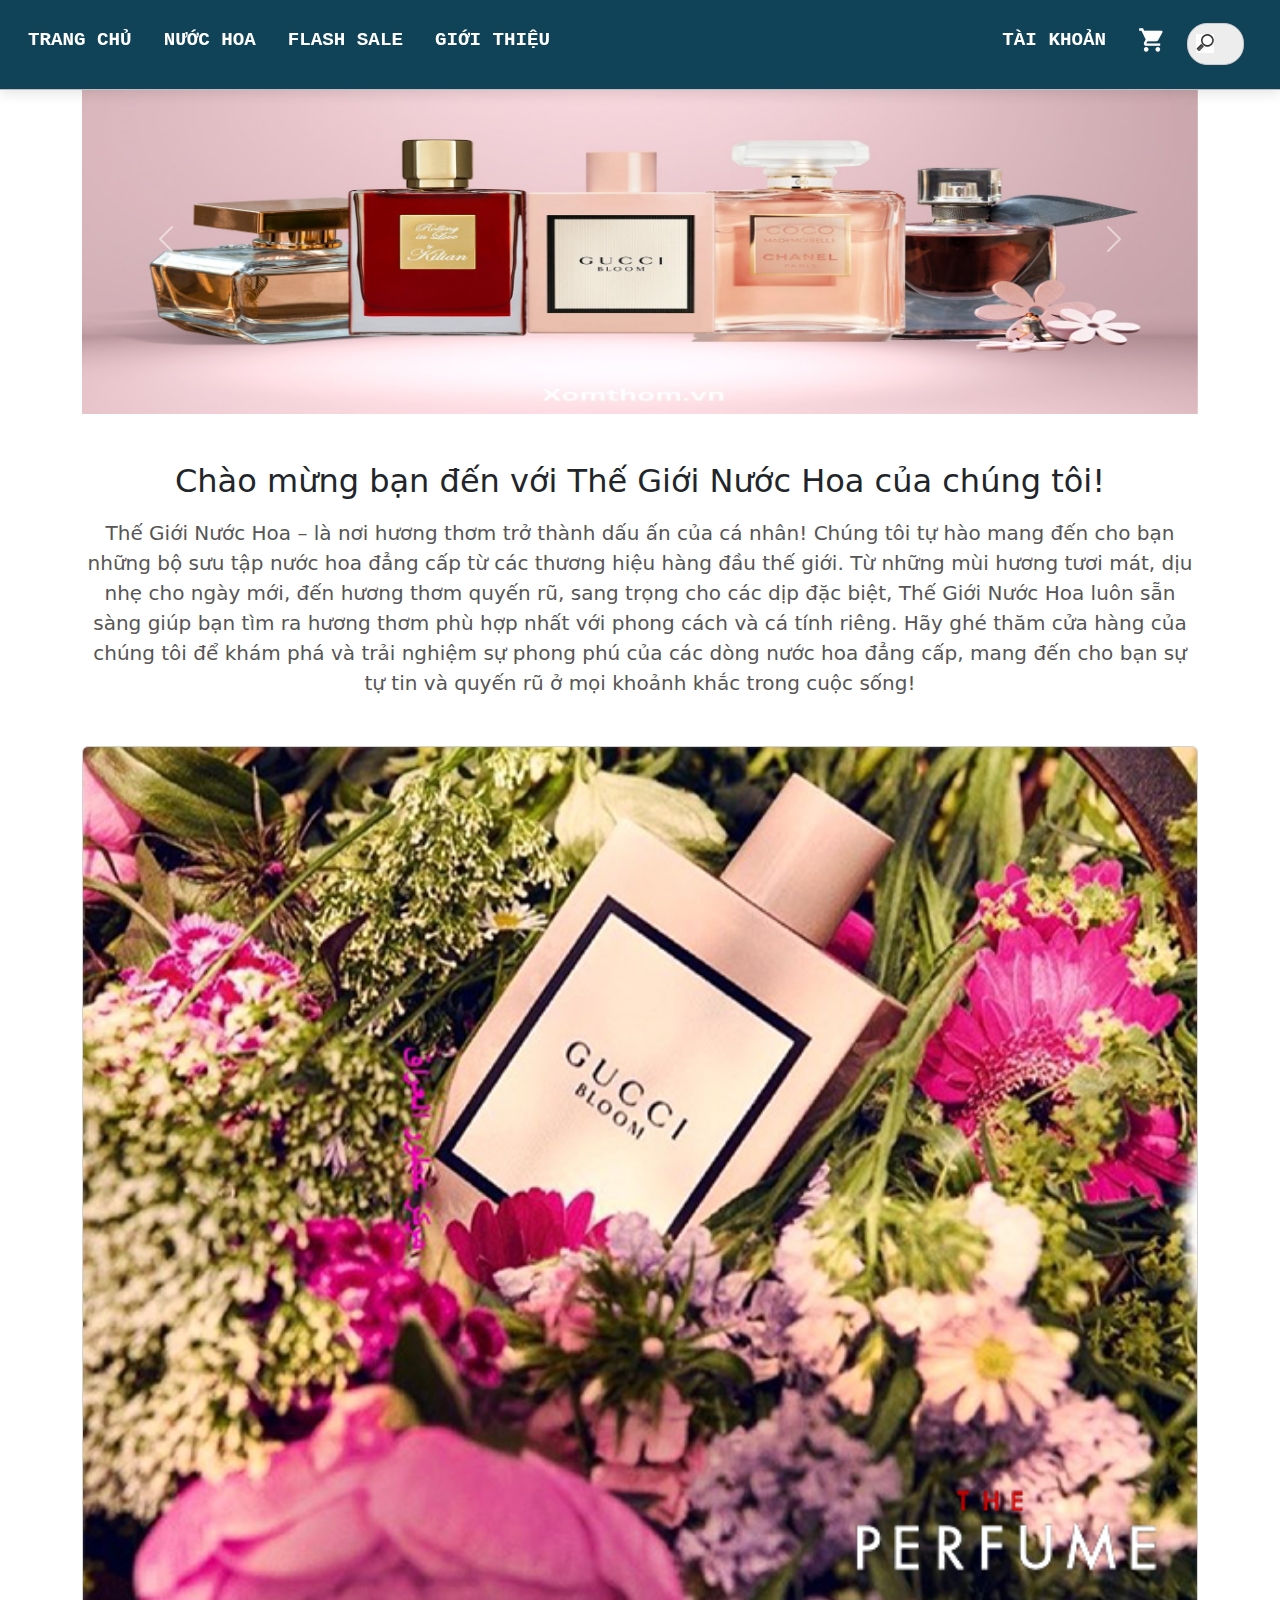
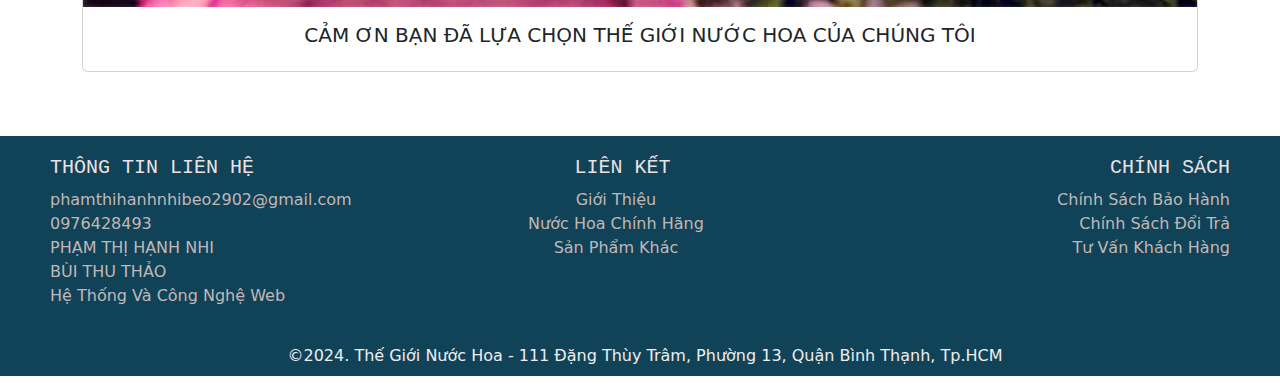
==== html/index.html @ d0eee2d2 "Baitaplon" ====
<!DOCTYPE html>
<html lang="en">

<head>
    <meta charset="UTF-8">
    <meta name="viewport" content="width=device-width, initial-scale=1.0">
    <title>Thế Giới Nước Hoa</title>
    <link rel="icon" href="../images/logo/a.ico" type="image/x-icon">
    <link href="https://fonts.googleapis.com/icon?family=Material+Icons" rel="stylesheet">
    <link rel="stylesheet" href="../css/style.css">
    <link rel="stylesheet" href="https://cdn.jsdelivr.net/npm/bootstrap@5.3.2/dist/css/bootstrap.min.css">
</head>

<body>
    <div class="wrapper">
        <header>
            <nav class="navbar fixed-top navbar-expand-lg navbar-light bg-menu">
                <div class="container-fluid">
                    <div class="row nav_container">
                        <div class="col-sm-2 d-block d-sm-none">
                            <button class="navbar-toggler" type="button" data-toggle="collapse" data-target="#navbarSupportedContent" aria-controls="navbarSupportedContent" aria-expanded="false" aria-label="Toggle navigation">
                                <span class="navbar-toggler-icon"></span>
                            </button>
                        </div>
                        <div class="col-lg-7 col-sm-12 col-xs-12">
                            <div class="collapse navbar-collapse" id="navbarSupportedContent">
                                <ul class="navbar-nav">
                                    <li class="nav-item">
                                        <a class="nav-link menu-item" href="../html/index.html" data-bs-toggle="">Trang Chủ</a>

                                    </li>
                                    <li class="nav-item dropdown">
                                        <a class="nav-link menu-item" href="./nuochoa.html" data-bs-toggle="dropdown">NƯỚC HOA</a>
                                        <ul class="dropdown-menu sub-menu">
                                            <li><a class="dropdown-item" href="./nuochoa.html" data-gender="Nữ">NƯỚC HOA NỮ</a></li>
                                            <li><a class="dropdown-item" href="./nuochoa.html" data-gender="Nam">NƯỚC HOA NAM</a></li>
                                        </ul>
                                    </li>
                                    <li class="nav-item dropdown">
                                        <a class="nav-link menu-item" href="./flashsale.html" data-bs-toggle="dropdown">FLASH SALE</a>
                                        <ul class="dropdown-menu sub-menu">
                                            <li><a class="dropdown-item" href="./flashsale.html" data-gender="Nữ">NƯỚC HOA NỮ</a></li>
                                            <li><a class="dropdown-item" href="./flashsale.html" data-gender="Nam">NƯỚC HOA NAM</a></li>
                                        </ul>
                                    </li>
                                    <li class="nav-item">
                                        <a class="nav-link menu-item" href="../html/gioithieu.html">GIỚI THIỆU</a>
                                    </li>
                                </ul>
                            </div>
                        </div>
                        <div class="col-lg-5 col-sm-12 menu_right">
                            <ul class="navbar-nav" style="float: right;">
                                <li class="nav-item dropdown">
                                    <a class="nav-link menu-item" href="./dangkithanhvien.html" data-bs-toggle="dropdown">TÀI KHOẢN</a>
                                    <ul class="dropdown-menu sub-menu">
                                        <li><a class="dropdown-item" href="../html/dangkithanhvien.html">Đăng Ký</a></li>
                                        <li><a class="dropdown-item" href="../html/dangnhap.html">Đăng Nhập</a></li>
                                    </ul>
                                </li>
                                <li class="nav-item dropdown item_menu_right">
                                    <a class="nav-link menu-item" href="./giohang.html"><i class="material-icons">shopping_cart</i></a>
                                </li>
                                <li class="nav-item dropdown item_menu_right">
                                    <form action="./timkiem.html" id="Search">
                                        <input type="search" placeholder="Tìm kiếm loại nước hoa yêu thích của bạn">
                                    </form>
                                </li>
                            </ul>
                        </div>
                    </div>
                </div>
            </nav>
        </header>

        <div class="container container_slider" style="margin-top: 5%;">
            <div id="carouselExampleControls" class="carousel slide" data-bs-ride="carousel">
                <div class="carousel-inner">
                    <div class="carousel-item active">
                        <a href="../html/chitietnuochoa.html"><img class="d-block w-100 h-20 slider_image" src="../images/logo/23.jpg" alt="First slide"></a>
                    </div>
                    <div class="carousel-item">
                        <a href="../html/chitietnuochoa.html"><img class="d-block w-100 h-20 slider_image" src="../images/logo/25.webp" alt="Second slide"></a>
                    </div>
                    <div class="carousel-item">
                        <a href="../html/chitietnuochoa.html"><img class="d-block w-100 h-20 slider_image" src="../images/logo/27.avif" alt="Third slide"></a>
                    </div>
                    <div class="carousel-item">
                        <a href="../html/chitietnuochoa.html"><img class="d-block w-100 h-20 slider_image" src="../images/logo/26.webp" alt="Third slide"></a>
                    </div>
                </div>
                <button class="carousel-control-prev" type="button" data-bs-target="#carouselExampleControls" data-bs-slide="prev">
                    <span class="carousel-control-prev-icon" aria-hidden="true"></span>
                    <span class="visually-hidden">Previous</span>
                </button>
                <button class="carousel-control-next" type="button" data-bs-target="#carouselExampleControls" data-bs-slide="next">
                    <span class="carousel-control-next-icon" aria-hidden="true"></span>
                    <span class="visually-hidden">Next</span>
                </button>
            </div>
        </div>

        <section class="container my-5">
            <div class="text-center">
                <h2>Chào mừng bạn đến với Thế Giới Nước Hoa của chúng tôi!</h2>
                <p class="lead">Thế Giới Nước Hoa – là nơi hương thơm trở thành dấu ấn của cá nhân! Chúng tôi tự hào mang đến cho bạn những bộ sưu tập nước hoa đẳng cấp từ các thương hiệu hàng đầu thế giới. Từ những mùi hương tươi mát, dịu nhẹ cho ngày mới, đến hương
                    thơm quyến rũ, sang trọng cho các dịp đặc biệt, Thế Giới Nước Hoa luôn sẵn sàng giúp bạn tìm ra hương thơm phù hợp nhất với phong cách và cá tính riêng. Hãy ghé thăm cửa hàng của chúng tôi để khám phá và trải nghiệm sự phong phú của
                    các dòng nước hoa đẳng cấp, mang đến cho bạn sự tự tin và quyến rũ ở mọi khoảnh khắc trong cuộc sống!</p>
            </div>
        </section>

        <div class="container my-5">
            <div class="card">
                <img src="../images/logo/24.png" class="card-img-top" alt="">
                <div class="card-body text-center">
                    <h5 class="card-title">CẢM ƠN BẠN ĐÃ LỰA CHỌN THẾ GIỚI NƯỚC HOA CỦA CHÚNG TÔI</h5>
                </div>
            </div>
        </div>

        <footer>
            <div class="row">
                <div class="col-lg-4 col-sm-12 footer_element">
                    <h5 style="margin-left: 50px;">
                        THÔNG TIN LIÊN HỆ
                    </h5>
                    <p style="margin-left: 50px; width: 500px;">
                        phamthihanhnhibeo2902@gmail.com
                        <br> 0976428493
                        <br> PHẠM THỊ HẠNH NHI
                        <br> BÙI THU THẢO
                        <br> Hệ Thống Và Công Nghệ Web
                    </p>
                </div>
                <div class="col-lg-4 col-sm-12 footer_element">
                    <h5 style="margin-left: -35px; text-align: center;">
                        LIÊN KẾT
                    </h5>
                    <ul style="margin-left: -80px; text-align: center;">
                        <li><a href="./gioithieu.html">Giới Thiệu</a></li>
                        <li><a href="#">Nước Hoa Chính Hãng </a></li>
                        <li><a href="#">Sản Phẩm Khác</a></li>
                    </ul>
                </div>
                <div class="col-lg-4 col-sm-12 footer_element">
                    <h5 style="text-align: right; margin-right: 50px;">
                        CHÍNH SÁCH
                    </h5>
                    <ul style="margin-right: 50px; text-align: right;">
                        <li><a href="#">Chính Sách Bảo Hành</a></li>
                        <li><a href="#">Chính Sách Đổi Trả</a></li>
                        <li><a href="#">Tư Vấn Khách Hàng</a></li>
                    </ul>
                </div>
                <div class="col-lg-12 col-xs-12">
                    <p style="text-align: center;color: rgb(241, 237, 237); margin-left: 10px;">
                        &copy;2024. Thế Giới Nước Hoa - 111 Đặng Thùy Trâm, Phường 13, Quận Bình Thạnh, Tp.HCM
                    </p>
                </div>
            </div>
        </footer>
</body>
<script src="../js/jquery.min.js"></script>
<script src="../js/bootstrap.min.js"></script>
<script src="https://cdn.jsdelivr.net/npm/bootstrap@5.3.2/dist/js/bootstrap.bundle.min.js"></script>

</html>
---- css/style.css ----
.nav_container {
    width: 100%;
}

.logo {
    width: 100%;
    height: 50px;
}

@media all and (min-width: 992px) {
    .navbar .nav-item .dropdown-menu {
        display: none;
    }
    .navbar .nav-item:hover .dropdown-menu {
        display: block;
    }
    .navbar .nav-item .dropdown-menu {
        margin-top: 0%;
    }
}

.bg-menu {
    background-color: #104358;
    border-bottom: 1px solid silver;
    box-shadow: 0px 10px 15px -2px rgba(0, 0, 0, 0.14);
    height: 50px;
}

.menu-item {
    text-decoration: none;
    color: white !important;
    display: block;
    font-size: 17px;
    font-family: monospace;
    text-transform: uppercase;
    font-weight: 200;
}

.menu-item a:hover {
    text-decoration: none;
    font-weight: 900;
}

.sub-menu {
    border: none;
    top: 35px;
    left: 3px;
    transition: 0.2s all;
    box-shadow: 0px 3px 14px -2px rgb(0 0 0 / 57%);
}

.menu_right {
    text-align: right;
}

.item_menu_right {
    display: inline-block;
}

.slider_image {
    height: 350px;
    width: 50%;
}

.container_slider {
    max-width: 1500px;
}

.text_slider {
    text-align: left;
    word-break: break-all;
}

.bg_text_content {
    padding: 5px;
    background-color: rgba(176, 177, 175, 0.36)
}

.text-banner {
    width: 100%;
    height: 40px;
    background-color: #145e81;
}

.text-banner-p {
    font-size: x-large;
    text-align: center;
    padding: 0px;
    color: #000;
}

section .option_Category {
    margin-left: 35px;
    margin-bottom: 100px;
    width: 250px;
    height: 250px;
    float: left;
    margin-top: 35px;
}

section .option_Category img {
    float: left;
    transform: scale(1);
    transition: all;
    width: 200px;
    height: 20ss0px;
    border: 1px solid #104358;
    border-radius: 20px;
    margin-left: -20px;
}

section .option_Category .option_Category_text {
    text-align: center;
    float: left;
    margin-left: -42px;
    width: 250px;
}

section .option_Category .option_Category_text p {
    font-style: italic;
    font-size: 15px;
    justify-content: center;
    align-items: center;
}

section .option_Category .option_Category_text a {
    /* padding-top: 10px; */
    padding-left: 0px;
    padding-right: 5px;
    font-style: normal;
    float: left;
    flex-direction: column;
    color: rgb(17, 17, 17);
    text-decoration: none;
    font-family: 'Times New Roman', Times, serif, 'Times New Roman', Times, serif;
    font-size: 20px;
}

section .option_Category img:hover {
    transform: translateY(-50px);
    transition: all ease-in-out 0.5s;
}

section .option_Category .option_Category_text a:hover {
    transition: 0.2s;
    color: goldenrod;
}

section p {
    font-weight: normal;
    font-size: 15px;
    color: rgb(87, 85, 85);
    padding-top: 10px;
    text-align: center;
}

section .option a:hover {
    transition: 0.2s;
    color: goldenrod;
    border-bottom: 1px solid black;
    padding-bottom: 3px;
    width: 150px;
}

.option h3 {
    padding-top: 500px;
    width: 100%;
    height: 20px;
    text-align: center;
    font-family: 'Times New Roman', Times, serif;
    font-size: 25px;
    color: rgb(90, 76, 74);
}

.option h4 {
    padding-top: 500px;
    width: 100%;
    height: 20px;
    text-align: center;
    font-family: 'Times New Roman', Times, serif;
    font-size: 25px;
    color: rgb(90, 76, 74);
}

.banner_category {
    font-size: 25px;
    margin-top: 20px;
}

.text-banner {
    width: 100%;
    font-weight: 400;
    border-bottom: 1px solid silver;
}

.text-banner:hover {
    cursor: pointer;
}

.center-logo {
    display: flex;
    justify-content: center;
    align-items: center;
    margin-left: 10px;
}

.center-text {
    text-align: center;
    font-family: 'Segoe UI', Tahoma, Geneva, Verdana, sans-serif;
    font-size: xx-large;
    background-color: #BF9369;
    color: white !important;
    font-weight: 500;
    padding: 0px;
    margin: 0px;
}

.row-khuyenmai {
    display: flex;
    justify-content: center;
    align-items: center;
    flex-direction: row;
    background-color: #e5ba92;
}

.row-khuyenmai img {
    width: 400px;
    height: 400px;
    padding: 20px;
}

.text-khuyenmai {
    float: left;
    width: 400px;
    padding: 10px;
    background-color: #e5ba92;
}

.readmode-items {
    color: black;
    background-color: #104358;
    text-decoration: none;
}

footer {
    margin-top: 5%;
    height: 240px;
    background-color: #104358;
}

footer h5 {
    font-weight: normal;
    color: rgb(235, 225, 225);
    font-size: 20px;
    font-family: 'Courier New', Courier, monospace;
}

footer .footer_element a:hover {
    color: goldenrod;
    transition: 0.1s;
    transform: scale(1.1);
}

.footer_element {
    text-align: left;
    padding: 20px 0px 20px 70px;
}

.footer_element p {
    color: rgb(194, 183, 183);
    ;
}

.footer_element ul {
    list-style: none;
}

.footer_element ul li a {
    color: rgb(194, 183, 183);
    text-align: center;
    text-decoration: none;
}

#Search input[type=search] {
    margin-top: 5px;
    margin-left: 5px;
    width: 15px;
    padding-left: 10px;
    color: transparent;
    cursor: pointer;
}

#Search input[type=search]:hover {
    background-color: #fff;
}

#Search input[type=search]:focus {
    width: 100px;
    padding-left: 32px;
    color: #000;
    background-color: #fff;
    cursor: auto;
}

#Search input:-moz-placeholder {
    color: transparent;
}

#Search input::-webkit-input-placeholder {
    color: transparent;
}

input {
    outline: none;
}

input[type=search] {
    -webkit-appearance: textfield;
    -webkit-box-sizing: content-box;
    font-family: inherit;
    font-size: 100%;
}

.suggestions-list {
    position: absolute;
    background-color: #fff;
    border: 1px solid #ddd;
    width: 100%;
    z-index: 1000;
    max-height: 150px;
    overflow-y: auto;
}

.suggestion-item {
    padding: 8px;
    cursor: pointer;
}

.suggestion-item:hover {
    background-color: #f0f0f0;
}

input::-webkit-search-decoration,
input::-webkit-search-cancel-button {
    display: none;
}

input[type=search] {
    background: #ededed url(../images/background/search-icon.png) no-repeat 8px center;
    border: solid 1px #ccc;
    padding: 3px 11px 2px 5px;
    width: 55px;
    -webkit-border-radius: 15em;
    -moz-border-radius: 15em;
    border-radius: 15em;
    -webkit-transition: all .5s;
    -moz-transition: all .5s;
    transition: all .5s;
}

input[type=search]:focus {
    width: 130px;
    background-color: #fff;
    border-color: #66CC75;
    -webkit-box-shadow: 0 0 5px rgba(109, 207, 246, .5);
    -moz-box-shadow: 0 0 5px rgba(109, 207, 246, .5);
    box-shadow: 0 0 5px rgba(109, 207, 246, .5);
}

input:-moz-placeholder {
    color: #999;
}

input::-webkit-input-placeholder {
    color: #999;
}


/* .row-center-accound{
  display: flex;
  justify-content: center;
  align-items: center;
  height: 600px;
  background: linear-gradient(rgba(255, 255, 255, 0) , #fff ), url(../images/background/about1.jpg) no-repeat;
} */

.bt-abus {
    border: #104358 1px soild;
    border-radius: 10px;
    background-color: #104358;
    font-size: medium;
}

.bt-abus>a {
    text-decoration: none;
    color: white;
    font-weight: 100;
}

.banner-cf-item {
    margin-left: 160px;
}

.zoom-img {
    width: 100%;
    height: 350px;
    object-fit: cover;
    transition: transform 0.3s ease;
    margin-top: 20px;
    margin-bottom: 20px;
    border-radius: 10px;
}

.img-intro {
    width: 100%;
    height: 500px;
    object-fit: cover;
    transition: transform 0.3s ease;
    margin-top: 20px;
    margin-bottom: 20px;
    border-radius: 10px;
    background-position: center;
}

.zoom-img:hover {
    transform: scale(1.05);
}

.img-intro:hover {
    transform: scale(1.05);
}

.box {
    position: relative;
    overflow: hidden;
    width: 100%;
    border-radius: 15px;
    text-align: center;
    box-shadow: 0 4px 8px rgba(0, 0, 0, 0.2);
    transition: transform 0.3s ease;
    cursor: pointer;
}

.box:hover {
    transform: scale(1.05);
}

.box-bg img {
    width: 100%;
    height: 700px;
    object-fit: cover;
    border-radius: 15px;
    transition: transform 0.3s ease;
    background-position: center;
}

.box:hover .box-bg img {
    transform: scale(1.1);
}

.box-content {
    position: absolute;
    bottom: 0;
    width: 100%;
    padding: 15px;
    background: rgba(0, 0, 0, 0.4);
    color: #fff;
    border-radius: 0 0 15px 15px;
    transition: background 0.3s ease;
}

.box-content h4 {
    font-size: 1.5em;
    font-weight: bold;
}

.box-content h5 {
    font-size: 1em;
    font-weight: normal;
}

.box:hover .box-content {
    background: rgba(0, 0, 0, 0.8);
}

@import url('https://fonts.googleapis.com/css2?family=Roboto:wght@400;500;700&display=swap');
.navbar {
    /* background-color: #your-custom-color; */
    padding: 1.5rem 2rem;
    box-shadow: 0px 4px 12px rgba(0, 0, 0, 0.1);
    font-family: 'Roboto', sans-serif;
    height: 10vh;
}

.navbar .navbar-nav .nav-item .nav-link {
    font-size: 1.2rem;
    font-weight: bold;
    color: #fff;
    padding: 0.5rem 1rem;
    position: relative;
}

.menu-item:hover {
    color: #007bff;
}

.menu-item:active {
    background-color: #f1f1f1;
    color: #007bff;
}

.dropdown-menu {
    background-color: #ffffff;
    border: 1px solid #ddd;
    border-radius: 5px;
    box-shadow: 0px 8px 16px rgba(0, 0, 0, 0.1);
    display: none;
    position: absolute;
    z-index: 1000;
}

.nav-item.dropdown>.nav-link::after {
    content: '\25BC';
    font-size: 12px;
    margin-left: 5px;
    transition: transform 0.3s ease;
    vertical-align: middle;
}

.nav-item.dropdown:hover .dropdown-menu {
    display: block;
}

.dropdown-item {
    padding: 10px 20px;
    color: #333;
    transition: background-color 0.3s ease;
}

.dropdown-item:hover {
    background-color: #f1f1f1;
}

.nav-item.dropdown.show>.nav-link::after {
    transform: rotate(180deg);
}

.material-icons {
    font-size: 28px;
    color: #fff;
    transition: color 0.3s ease;
}

.material-icons:hover {
    color: #007bff;
}

#Search input[type="search"] {
    border: 1px solid #ccc;
    border-radius: 20px;
    padding: 8px 20px;
    transition: all 0.3s ease;
}

#Search input[type="search"]:focus {
    border-color: #007bff;
    box-shadow: 0px 0px 8px rgba(0, 123, 255, 0.4);
}

.menu_right {
    justify-content: flex-end;
}

.nav-item.dropdown>.nav-link::after {
    content: none;
}

.nav-item.dropdown>.nav-link {
    padding-right: 20px;
}

@media (max-width: 576px) {
    .menu_right {
        flex-direction: column;
        align-items: center;
    }
    #Search input[type="search"] {
        width: 100%;
        margin-top: 10px;
    }
}
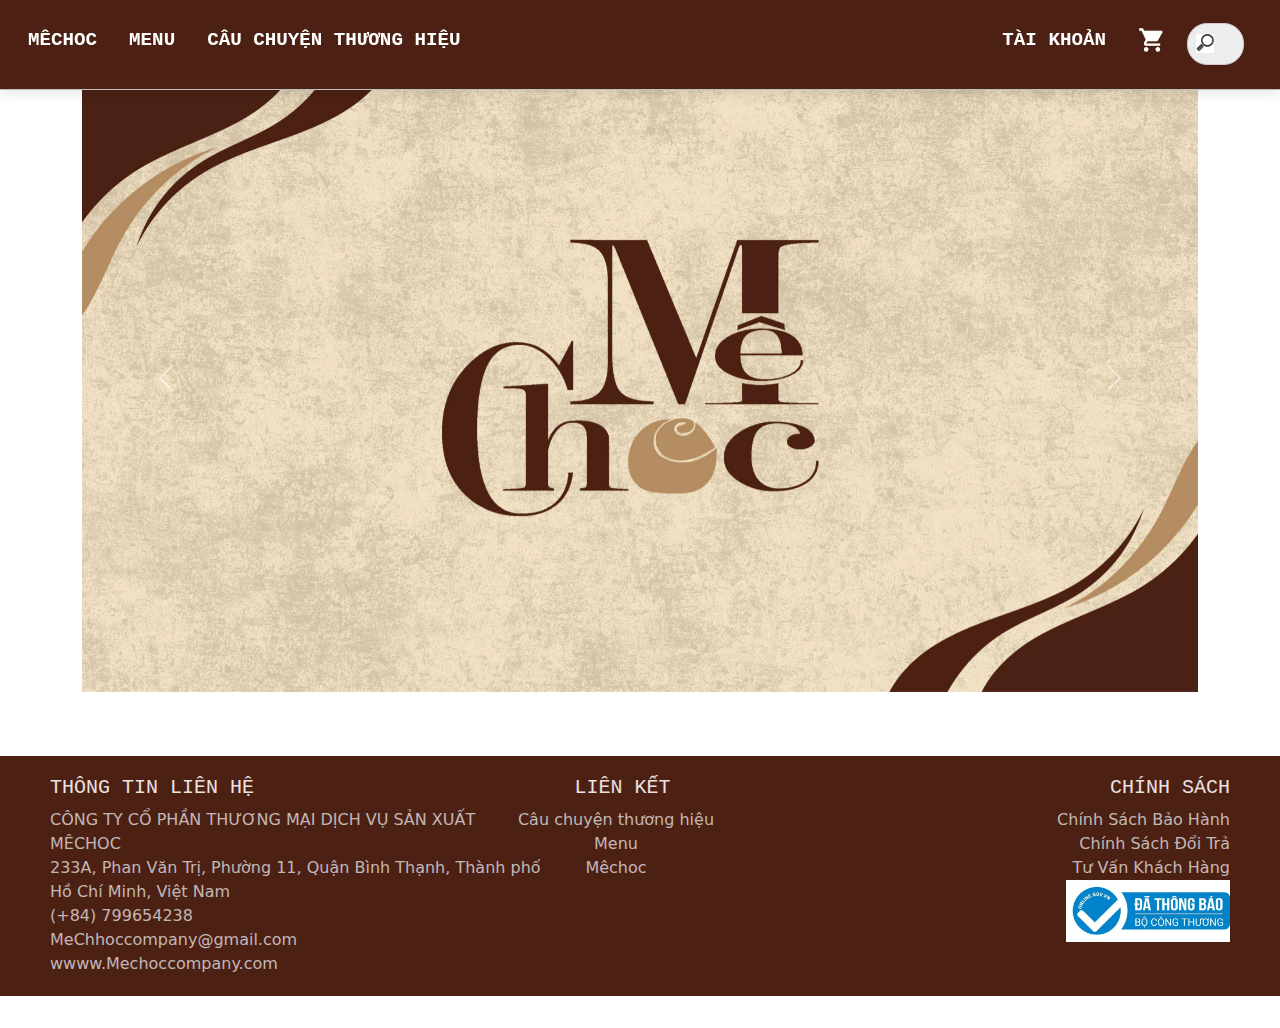
==== commit f4d632b3: "mechoc" ====
--- a/html/index.html
+++ b/html/index.html
@@ -4,8 +4,8 @@
 <head>
     <meta charset="UTF-8">
     <meta name="viewport" content="width=device-width, initial-scale=1.0">
-    <title>Thế Giới Nước Hoa</title>
-    <link rel="icon" href="../images/logo/a.ico" type="image/x-icon">
+    <title>Mêchoc</title>
+    <link rel="icon" href="../images/nama choco/2.jpg" type="image/x-icon">
     <link href="https://fonts.googleapis.com/icon?family=Material+Icons" rel="stylesheet">
     <link rel="stylesheet" href="../css/style.css">
     <link rel="stylesheet" href="https://cdn.jsdelivr.net/npm/bootstrap@5.3.2/dist/css/bootstrap.min.css">
@@ -26,25 +26,22 @@
                             <div class="collapse navbar-collapse" id="navbarSupportedContent">
                                 <ul class="navbar-nav">
                                     <li class="nav-item">
-                                        <a class="nav-link menu-item" href="../html/index.html" data-bs-toggle="">Trang Chủ</a>
+                                        <a class="nav-link menu-item" href="../html/index.html" data-bs-toggle="">Mêchoc</a>
 
                                     </li>
                                     <li class="nav-item dropdown">
-                                        <a class="nav-link menu-item" href="./nuochoa.html" data-bs-toggle="dropdown">NƯỚC HOA</a>
+                                        <a class="nav-link menu-item" href="./mechoc.html" data-bs-toggle="dropdown">Menu</a>
                                         <ul class="dropdown-menu sub-menu">
-                                            <li><a class="dropdown-item" href="./nuochoa.html" data-gender="Nữ">NƯỚC HOA NỮ</a></li>
-                                            <li><a class="dropdown-item" href="./nuochoa.html" data-gender="Nam">NƯỚC HOA NAM</a></li>
-                                        </ul>
-                                    </li>
-                                    <li class="nav-item dropdown">
-                                        <a class="nav-link menu-item" href="./flashsale.html" data-bs-toggle="dropdown">FLASH SALE</a>
-                                        <ul class="dropdown-menu sub-menu">
-                                            <li><a class="dropdown-item" href="./flashsale.html" data-gender="Nữ">NƯỚC HOA NỮ</a></li>
-                                            <li><a class="dropdown-item" href="./flashsale.html" data-gender="Nam">NƯỚC HOA NAM</a></li>
+                                            <li><a class="dropdown-item" href="./mechoc.html" data-gender="Nữ">Socola
+                                                      thanh  <span>&#9660;</span></a> </a>
+                                            </li>
+                                            <li><a class="dropdown-item" href="./mechoc.html" data-gender="Nam">Bột
+                                                     Cacao</a></li>
+                                            <li><a class="dropdown-item" href="./mechoc.html" data-gender="Nam">Set event</a></li>
                                         </ul>
                                     </li>
                                     <li class="nav-item">
-                                        <a class="nav-link menu-item" href="../html/gioithieu.html">GIỚI THIỆU</a>
+                                        <a class="nav-link menu-item" href="../html/gioithieu.html">CÂU CHUYỆN THƯƠNG HIỆU</a>
                                     </li>
                                 </ul>
                             </div>
@@ -54,12 +51,14 @@
                                 <li class="nav-item dropdown">
                                     <a class="nav-link menu-item" href="./dangkithanhvien.html" data-bs-toggle="dropdown">TÀI KHOẢN</a>
                                     <ul class="dropdown-menu sub-menu">
-                                        <li><a class="dropdown-item" href="../html/dangkithanhvien.html">Đăng Ký</a></li>
+                                        <li><a class="dropdown-item" href="../html/dangkithanhvien.html">Đăng Ký</a>
+                                        </li>
                                         <li><a class="dropdown-item" href="../html/dangnhap.html">Đăng Nhập</a></li>
                                     </ul>
                                 </li>
                                 <li class="nav-item dropdown item_menu_right">
-                                    <a class="nav-link menu-item" href="./giohang.html"><i class="material-icons">shopping_cart</i></a>
+                                    <a class="nav-link menu-item" href="./giohang.html"><i
+                                            class="material-icons">shopping_cart</i></a>
                                 </li>
                                 <li class="nav-item dropdown item_menu_right">
                                     <form action="./timkiem.html" id="Search">
@@ -77,16 +76,13 @@
             <div id="carouselExampleControls" class="carousel slide" data-bs-ride="carousel">
                 <div class="carousel-inner">
                     <div class="carousel-item active">
-                        <a href="../html/chitietnuochoa.html"><img class="d-block w-100 h-20 slider_image" src="../images/logo/23.jpg" alt="First slide"></a>
+                        <a href="../html/chitiet.html"><img class="d-block w-100 h-100 slider_image" src="../images/nama choco/2.jpg" alt="First slide"></a>
                     </div>
                     <div class="carousel-item">
-                        <a href="../html/chitietnuochoa.html"><img class="d-block w-100 h-20 slider_image" src="../images/logo/25.webp" alt="Second slide"></a>
+                        <a href="../html/chitiet.html"><img class="d-block w-100 h-100 slider_image" src="../images/nama choco/1.jpg" alt="Second slide"></a>
                     </div>
                     <div class="carousel-item">
-                        <a href="../html/chitietnuochoa.html"><img class="d-block w-100 h-20 slider_image" src="../images/logo/27.avif" alt="Third slide"></a>
-                    </div>
-                    <div class="carousel-item">
-                        <a href="../html/chitietnuochoa.html"><img class="d-block w-100 h-20 slider_image" src="../images/logo/26.webp" alt="Third slide"></a>
+                        <a href="../html/chitiet.html"><img class="d-block w-100 h-100 slider_image" src="../images/nama choco/z6088267294400_0f131cd0fc2dcb92fbd1835c05bc7cf0.jpg" alt="Third slide"></a>
                     </div>
                 </div>
                 <button class="carousel-control-prev" type="button" data-bs-target="#carouselExampleControls" data-bs-slide="prev">
@@ -98,67 +94,52 @@
                     <span class="visually-hidden">Next</span>
                 </button>
             </div>
+
         </div>
+    </div>
+    </section>
+    <footer>
+        <div class="row">
+            <div class="col-lg-4 col-sm-12 footer_element">
+                <h5 style="margin-left: 50px;">
+                    THÔNG TIN LIÊN HỆ
+                </h5>
+                <p style="margin-left: 50px; width: 500px;">
+                    CÔNG TY CỔ PHẦN THƯƠNG MẠI DỊCH VỤ SẢN XUẤT MÊCHOC
+                    <br>233A, Phan Văn Trị, Phường 11, Quận Bình Thạnh, Thành phố Hồ Chí Minh, Việt Nam
+                    <br> (+84) 799654238
+                    <br> MeChhoccompany@gmail.com
+                    <br> wwww.Mechoccompany.com
+                </p>
+            </div>
+            <div class="col-lg-4 col-sm-12 footer_element">
+                <h5 style="margin-left: -35px; text-align: center;">
+                    LIÊN KẾT
+                </h5>
+                <ul style="margin-left: -80px; text-align: center;">
+                    <li><a href="./gioithieu.html">Câu chuyện thương hiệu</a></li>
+                    <li><a href="./mechoc.html">Menu</a></li>
+                    <li><a href="./index.html">Mêchoc </a></li>
+                </ul>
+            </div>
+            <div class="col-lg-4 col-sm-12 footer_element">
+                <h5 style="text-align: right; margin-right: 50px;">
+                    CHÍNH SÁCH
+                </h5>
+                <ul style="margin-right: 50px; text-align: right;">
+                    <li><a href="#">Chính Sách Bảo Hành</a></li>
+                    <li><a href="#">Chính Sách Đổi Trả</a></li>
+                    <li><a href="#">Tư Vấn Khách Hàng</a></li>
+                    <img src="../images/nama choco/f18ede3b-c334-4de0-a953-8113298562f8.jpg" class="w-50">
+                </ul>
+            </div>
+            <div class="col-lg-12 col-xs-12">
+                <p style="text-align: center;color: rgb(241, 237, 237); margin-left: 10px;">
 
-        <section class="container my-5">
-            <div class="text-center">
-                <h2>Chào mừng bạn đến với Thế Giới Nước Hoa của chúng tôi!</h2>
-                <p class="lead">Thế Giới Nước Hoa – là nơi hương thơm trở thành dấu ấn của cá nhân! Chúng tôi tự hào mang đến cho bạn những bộ sưu tập nước hoa đẳng cấp từ các thương hiệu hàng đầu thế giới. Từ những mùi hương tươi mát, dịu nhẹ cho ngày mới, đến hương
-                    thơm quyến rũ, sang trọng cho các dịp đặc biệt, Thế Giới Nước Hoa luôn sẵn sàng giúp bạn tìm ra hương thơm phù hợp nhất với phong cách và cá tính riêng. Hãy ghé thăm cửa hàng của chúng tôi để khám phá và trải nghiệm sự phong phú của
-                    các dòng nước hoa đẳng cấp, mang đến cho bạn sự tự tin và quyến rũ ở mọi khoảnh khắc trong cuộc sống!</p>
-            </div>
-        </section>
-
-        <div class="container my-5">
-            <div class="card">
-                <img src="../images/logo/24.png" class="card-img-top" alt="">
-                <div class="card-body text-center">
-                    <h5 class="card-title">CẢM ƠN BẠN ĐÃ LỰA CHỌN THẾ GIỚI NƯỚC HOA CỦA CHÚNG TÔI</h5>
-                </div>
+                </p>
             </div>
         </div>
-
-        <footer>
-            <div class="row">
-                <div class="col-lg-4 col-sm-12 footer_element">
-                    <h5 style="margin-left: 50px;">
-                        THÔNG TIN LIÊN HỆ
-                    </h5>
-                    <p style="margin-left: 50px; width: 500px;">
-                        phamthihanhnhibeo2902@gmail.com
-                        <br> 0976428493
-                        <br> PHẠM THỊ HẠNH NHI
-                        <br> BÙI THU THẢO
-                        <br> Hệ Thống Và Công Nghệ Web
-                    </p>
-                </div>
-                <div class="col-lg-4 col-sm-12 footer_element">
-                    <h5 style="margin-left: -35px; text-align: center;">
-                        LIÊN KẾT
-                    </h5>
-                    <ul style="margin-left: -80px; text-align: center;">
-                        <li><a href="./gioithieu.html">Giới Thiệu</a></li>
-                        <li><a href="#">Nước Hoa Chính Hãng </a></li>
-                        <li><a href="#">Sản Phẩm Khác</a></li>
-                    </ul>
-                </div>
-                <div class="col-lg-4 col-sm-12 footer_element">
-                    <h5 style="text-align: right; margin-right: 50px;">
-                        CHÍNH SÁCH
-                    </h5>
-                    <ul style="margin-right: 50px; text-align: right;">
-                        <li><a href="#">Chính Sách Bảo Hành</a></li>
-                        <li><a href="#">Chính Sách Đổi Trả</a></li>
-                        <li><a href="#">Tư Vấn Khách Hàng</a></li>
-                    </ul>
-                </div>
-                <div class="col-lg-12 col-xs-12">
-                    <p style="text-align: center;color: rgb(241, 237, 237); margin-left: 10px;">
-                        &copy;2024. Thế Giới Nước Hoa - 111 Đặng Thùy Trâm, Phường 13, Quận Bình Thạnh, Tp.HCM
-                    </p>
-                </div>
-            </div>
-        </footer>
+    </footer>
 </body>
 <script src="../js/jquery.min.js"></script>
 <script src="../js/bootstrap.min.js"></script>
--- a/css/style.css
+++ b/css/style.css
@@ -19,8 +19,15 @@
     }
 }
 
+.col-md-6 img {
+    width: 100%;
+    max-width: 500Spx;
+    /* Giới hạn chiều rộng ảnh */
+    border-radius: 8px;
+}
+
 .bg-menu {
-    background-color: #104358;
+    background-color: #4c2113;
     border-bottom: 1px solid silver;
     box-shadow: 0px 10px 15px -2px rgba(0, 0, 0, 0.14);
     height: 50px;
@@ -79,14 +86,14 @@
 .text-banner {
     width: 100%;
     height: 40px;
-    background-color: #145e81;
+    background-color: #4c2113;
 }
 
 .text-banner-p {
     font-size: x-large;
     text-align: center;
     padding: 0px;
-    color: #000;
+    color: w;
 }
 
 section .option_Category {
@@ -104,7 +111,7 @@
     transition: all;
     width: 200px;
     height: 20ss0px;
-    border: 1px solid #104358;
+    border: 1px solid #4c2113;
     border-radius: 20px;
     margin-left: -20px;
 }
@@ -130,7 +137,7 @@
     font-style: normal;
     float: left;
     flex-direction: column;
-    color: rgb(17, 17, 17);
+    color: white(17, 17, 17);
     text-decoration: none;
     font-family: 'Times New Roman', Times, serif, 'Times New Roman', Times, serif;
     font-size: 20px;
@@ -157,7 +164,7 @@
 section .option a:hover {
     transition: 0.2s;
     color: goldenrod;
-    border-bottom: 1px solid black;
+    border-bottom: 1px solid white;
     padding-bottom: 3px;
     width: 150px;
 }
@@ -233,19 +240,19 @@
     float: left;
     width: 400px;
     padding: 10px;
-    background-color: #e5ba92;
+    background-color: #f1debc;
 }
 
 .readmode-items {
-    color: black;
-    background-color: #104358;
+    color: white;
+    background-color: #f1debc;
     text-decoration: none;
 }
 
 footer {
     margin-top: 5%;
     height: 240px;
-    background-color: #104358;
+    background-color: #4c2113;
 }
 
 footer h5 {
@@ -385,9 +392,9 @@
 } */
 
 .bt-abus {
-    border: #104358 1px soild;
+    border: #4c2113 1px soild;
     border-radius: 10px;
-    background-color: #104358;
+    background-color: #4c2113;
     font-size: medium;
 }
 
@@ -501,11 +508,11 @@
 }
 
 .menu-item:hover {
-    color: #007bff;
+    color: #BF9369;
 }
 
 .menu-item:active {
-    background-color: #f1f1f1;
+    background-color: #4c2113;
     color: #007bff;
 }
 
